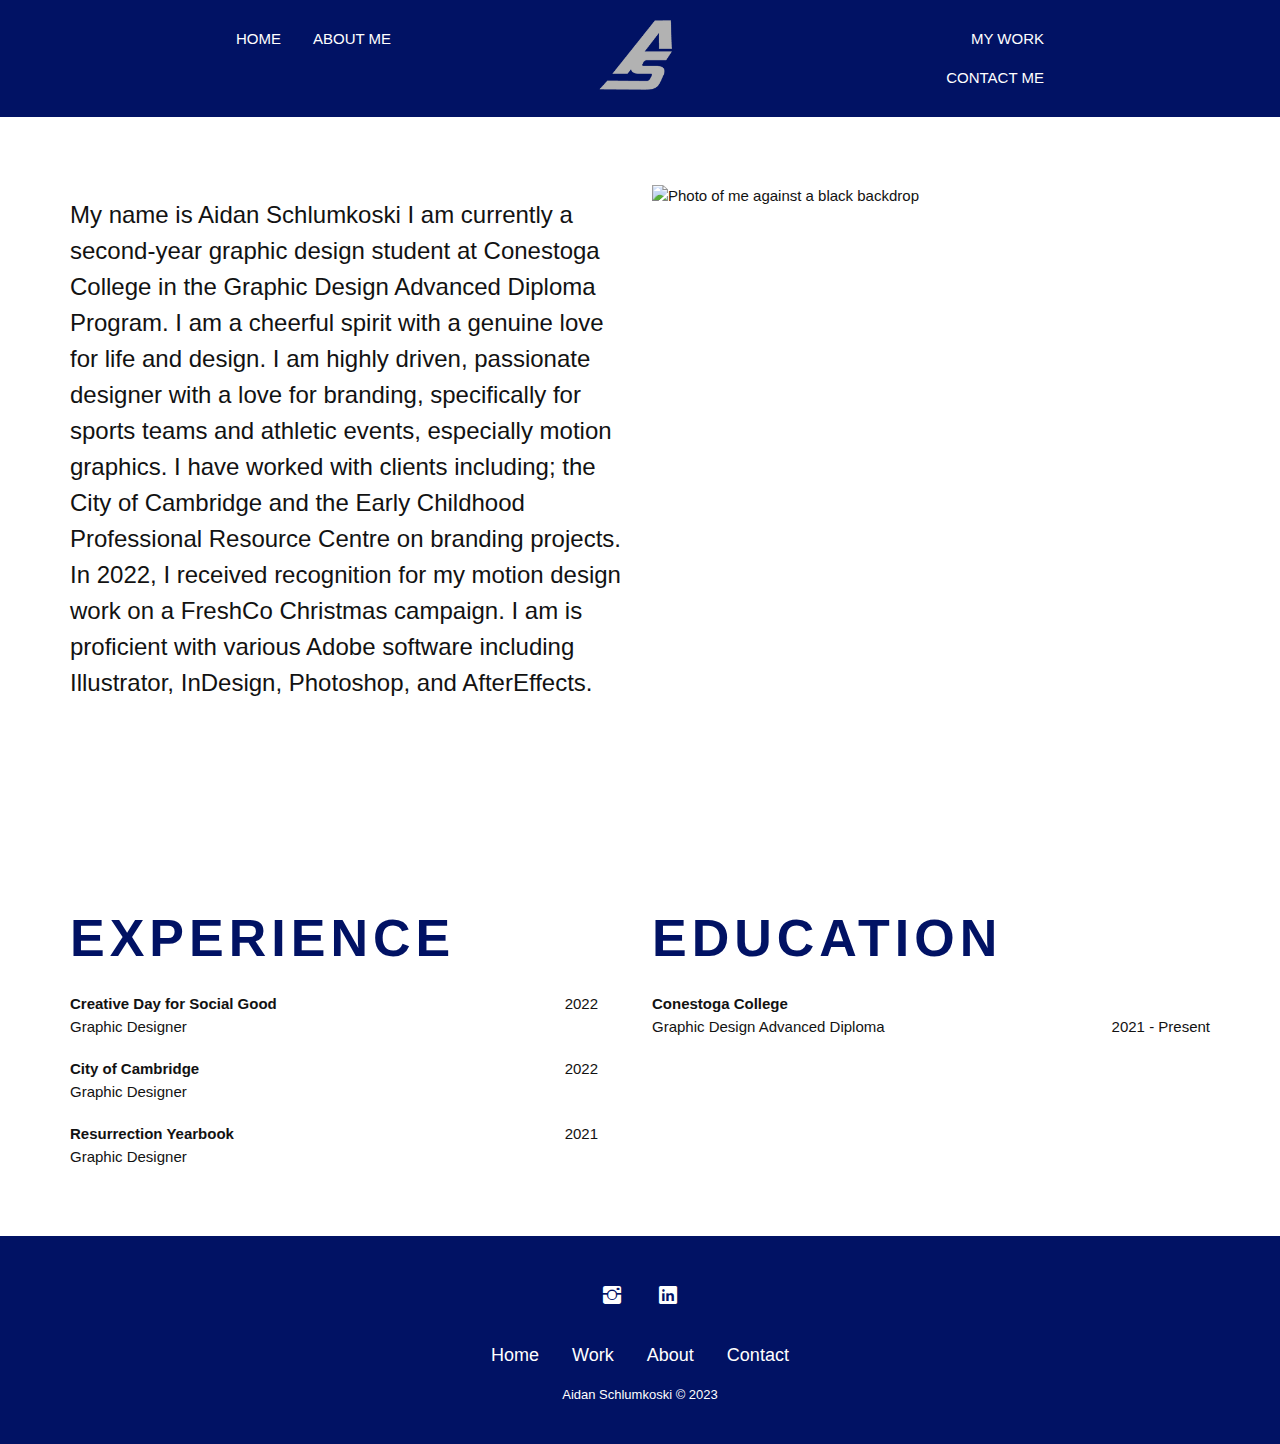
==== about.html @ da4cecaf "Initial website upload" ====
<!DOCTYPE html>
<html lang="en">
<head>
<meta charset="UTF-8">
<meta name="viewport" content="width=device-width, initial-scale=1.0, shrink-to-fit=no">
<title>Home</title>
<link type="text/css" rel="stylesheet" href="assets/bootstrap/css/bootstrap.min.css" />
<link type="text/css" rel="stylesheet" href="assets/css/styles.css" />
<script src="assets/bootstrap/js/bootstrap.min.js"></script>
</head>

<body class="content topic">
	<div class="container-fluid gx-0">
	
		<header class="edge-to-edge">
    <div class="custom-nav">
      <div class="container">
        <div class="row">
          <div class="col-md-4">
            <ul class="nav nav-pad-left">
              <li class="nav-item"><a class="nav-link active" aria-current="page" href="index.html">HOME</a> </li>
              <li class="nav-item"> <a class="nav-link" aria-current="page" href="about.html">ABOUT ME</a> </li>
            </ul>
          </div>
          <div class="col-md-4">
            <div class="text-center"> <a class="fw-bolder" href="index.html"><img src="assets/img/sierra_pilot_white_logo.png" class="logo" alt="my logo"/></a> </div>
          </div>
          <div class="col-md-4">
            <ul class="nav nav-pad-right justify-content-end">
              <li class="nav-item"> <a class="nav-link" aria-current="page" href="portfolio.html"> MY WORK</a> </li>
              <li class="nav-item"> <a class="nav-link" aria-current="page" href="contact.html">CONTACT ME</a> </li>
            </ul>
          </div>
        </div>
      </div>
    </div>
  </header>
    <div class="container">
        <div class="row justify-content-center">
            <div class="col-12">
                <main>
                    <div class="row">
                        <div class="col-12 col-md-6">
							<p class="about"> My name is Aidan Schlumkoski I am currently a second-year graphic design student at Conestoga College in the Graphic Design Advanced Diploma Program. I am a cheerful spirit with a genuine love for life and design. I am highly driven, passionate designer with a love for branding, specifically for sports teams and athletic events, especially motion graphics. I have worked with clients including; the City of Cambridge and the Early Childhood Professional Resource Centre on branding projects. In 2022, I received recognition for my motion design work on a FreshCo Christmas campaign. I am is proficient with various Adobe software including Illustrator, InDesign, Photoshop, and AfterEffects.</p>
                        </div>
                        <div class="col-sm-12 col-md-6 mt-5"> <img src="../imagery used/IMG_5829.jpg" class="img-fluid size600 cover" alt="Photo of me against a black backdrop" /> </div>
                    </div>
					
					
					
					<div class="row mt-5">
						<div class="col-md-6">
							<h1 class="heading">Experience</h1>
							
							<div class="row resume-data">
								<div class="col-md-6">
									<div class="job-position-bold">Creative Day for Social Good</div>
									<div class="job-position">Graphic Designer</div>
								</div>
								<div class="col-md-6">
									<div class="job-date">2022</div>
								</div>
							</div>
							
							<div class="row resume-data">
								<div class="col-md-6">
									<div class="job-position-bold">City of Cambridge</div>
									<div class="job-position">Graphic Designer</div>
								</div>
								<div class="col-md-6">
									<div class="job-date">2022</div>
								</div>
							</div>
							
							<div class="row resume-data">
								<div class="col-md-6">
								<div class="job-position-bold">Resurrection Yearbook</div>
									<div class="job-position">Graphic Designer</div>
								</div>
								<div class="col-md-6">
									<div class="job-date">2021</div>
								</div>
							</div>
							
				
							
						</div>
						
						
						
						<div class="col-md-6">
							<h1 class="heading">Education</h1>
							<div class="education-bold">Conestoga College</div>
							<div class="education">Graphic Design Advanced Diploma <span class="education-date">2021 - Present</span> </div> 
						</div>
						
						
					</div>
					
						
				

                </main>
				</div>
        </div>
    </div>
</div>
<div class="container-fluid gx-0">
    <footer class="footer-basic mt-5">
        <div class="social"><a href="https://www.instagram.com/schlumydesigns/" target="_blank"><i class="icon ion-social-instagram"></i></a><a href="https://www.linkedin.com/in/aidan-schlumkoski-2469671aa/" target="_blank"><i class="icon ion-social-linkedin"></i></a></div>
        <ul class="list-inline">
            <li class="list-inline-item"><a href="index.html">Home</a></li>
            <li class="list-inline-item"><a href="portfolio.html">Work</a></li>
            <li class="list-inline-item"><a href="about.html">About</a></li>
			   <li class="list-inline-item"><a href="contact.html">Contact</a></li>
        </ul>
        <p class="copyright">Aidan Schlumkoski © 2023</p>
    </footer>
</div>
</body>
</html>
---- assets/css/styles.css ----
@charset "UTF-8";
/* CSS Document */
@import	 url("../fonts/ionicons.min.css");
@import url('https://fonts.googleapis.com/css2?family=Oswald:wght@400;600;700imgfamily=Roboto:ital,wght@0,300;0,400;0,500;0,700;1,100;1,400imgdisplay=swap');
@import url('https://fonts.googleapis.com/css2?family=Lilita+One&display=swap');

.custom-nav {
	background: #011264;
	color:white;
	padding: 20px 0;
}

.custom-nav a {
	color:white;
	display:inline-block;
	display:grid;
}

.custom-nav a:hover {
	color:black;
	background-color: #B2B2B2;
	cursor: pointer;
}

.custom-nav img{
	background-color:#011264 ;
}
.portfolio-block{
	padding-top: 0px;
	padding-bottom: 0px;
}
.nav-pad-left{
	padding-left: 150px;
}

.nav-pad-right{
	padding-right: 150px;
}

.job-date {
	text-align: right;
	padding-right:30px;
}

.education-date{
	float:right;
}
.job-position-bold{
	font-weight: bold;
}

.education-bold{
	font-weight: bold;
}

.resume-data {
	margin-bottom:20px;
}

body {
	font-family: 'canada-type-gibson', sans-serif;
	font-size: 15px;
	color: #121212;
}
.header-hero{
	background-image: url("../../../imagery used/Hero.JPG");
	background-size:cover;
	background-position: center;
	height: 900px;
	display: flex;
}
/* Typography styles */

.display-1 {
	font-family: 'canada-type-gibson', sans-serif;
	font-weight: 700;
	vertical-align: middle;
	color: #FFFFFF;
	text-shadow:2px 2px 20px #020202;

}
.display-2 {
	font-family: 'canada-type-gibson', sans-serif;
	font-weight: 50;
	font-size: 50px;
	vertical-align: middle;
	color: #FFFFFF;

}
.quote{
	background-color: #FBF5F5;
}
blockquote {
	font-size: 2em;
	position: relative;
	font-family: "canada-type-gibson", sans-serif;
	font-weight: 300;
	font-style: italic;
	margin: 40px;
	padding: 50px;
	
}

blockquote::before{
	content: url('../img/quoteicon.png');
	position: absolute;
	top: calc(50% - 40px);
	left: calc(0% - 100px);
	display: block;
}

blockquote::after{
	content: url('../img/quoteicon.png');
	position: absolute;
	top: calc(50% - 50px);
	left: calc(100% + 0px);
	display: block;
	transform: rotate(180deg);
}
blockquote cite{
	width:100%;
	text-align:right;
}
/* Header css */

.logo {
	max-height: 70px;
}

/* Footer css */

.footer-basic {
  padding: 40px 0;
  background-color: #011264;
  color: #f2f2f2;
	width:100%;
}

.footer-basic ul {
  padding: 0;
  list-style: none;
  text-align: center;
  font-size: 18px;
  line-height: 1.6;
  margin-bottom: 0;
}

.footer-basic li {
  padding: 0 10px;
}

.footer-basic ul a {
  color: #FFF;
  text-decoration: none;
}

.footer-basic ul a:hover {
  opacity: 1;
}

.footer-basic .social {
  text-align: center;
  padding-bottom: 25px;
}

.footer-basic .social > a {
  font-size: 24px;
  width: 40px;
  height: 40px;
  line-height: 40px;
  display: inline-block;
  text-align: center;
  margin: 0 8px;
  color: #FFFFFF;
}

.footer-basic .social > a:hover {
  opacity: 0.9;
}

.footer-basic .copyright {
  margin-top: 15px;
  text-align: center;
  font-size: 13px;
  color: #FFF;
  margin-bottom: 0;
}

/* Image utilities */

img.fill {
	object-fit: fill;
}
img.contain {
	object-fit: contain;
}
img.cover {
	object-fit: cover;
}
img.scale-down {
	object-fit: scale-down;
}
img.none {
	object-fit: none;
}
img.size250, img.size300, img.size350, img.size400, img.size4by3, img.size4by5, img.size4by6, img.size600, img.size800, img.banner-full, img.banner-thin {
	display: block;
	width: 250px;
	height: 250px;
	margin: 20px auto;
}
img.size300 {
	width: 300px;
	height: 300px;
}
img.size350 {
	width: 350px;
	height: 350px;
}
img.size400 {
	width: 400px;
	height: 400px;
}
img.size4by3 {
	width: 400px;
	height: 300px;
}
img.size4by5 {
	width: 400px;
	height: 500px;
}
img.size4by6 {
	width: 600px;
	height: 400px;
}
img.size4by9{
	width:900px;
	height:600px;
}
img.size500 {
	width: 500px;
	height: 500px;
}
img.size600 {
	width: 600px;
	height: 650px;
}
img.size800 {
	width: 800px;
	height: 850px;
}
img.test{
	width:1920px;
	height:1000px;
}
img.banner-full {
	width: 100%;
	height: 325px;
}
img.banner-thin {
	width: 100%;
	height: 250px;
}
img.intro-full {
	width: 100%;
	height: 740px;
}


/* Image positioning css*/

img.p-center {
	object-position: center;
}
img.p-left {
	object-position: left;
}
img.p-right {
	object-position: right;
}
img.p-top {
	object-position: top;
}
img.p-bottom {
	object-position: bottom;
}

/* nav bar customization */

.bg-dark {
	background-color: #282828 !important;
}

.bg-light {
	background-color: #f4f4f4 !important;
}

.primary1{
	background-color: #282828;
}

.primary2{
	background-color: #555;
}

.primary3{
	background-color: #B4B4B4;
}

.primary4{
	background-color: #FF0004;
}

.nav-link{
	color:#FFFFFF;
}
.nav-link:hover{
	color: aqua;
}

/* carousel styling */

.carousel-caption{
	width:100%;
	right:0%;
	left:0%;
	background-color: rgba(0,0,0,.7);
}
img.carousel-img{
	width:100%;
	height:750px;
	object-fit:cover;
}



.description{
	margin-right: 500px;
	margin-left: 500px;
}

.portfolio-img{
	width: 1000px;
	height: 1100px;
	margin-left: 200px;
	margin-right: 800px;
	padding-top: 10px;
	padding-bottom: 10px;
}

/* hover */

.nav-item:hover{
	color: #FF0004;
}
/* rule under */
.rule-under{
	margin-right: 27em;
}

/* body */
.about{
	font-family: "canada-type-gibson", sans-serif;
	font-size:24px;
	color: #121212;
	margin-top: 80px;
}
.heading{
	display: block;
    margin-top: 0;
    margin-bottom: 20px;
    font-family: "canada-type-gibson", sans-serif;
	font-weight: 700;
    color: #011264;
    font-size: 52px;
    line-height: 70px;
    letter-spacing: 5px;
    text-transform: uppercase;
}
.mywork{
	margin-left: 3%;
	margin-right: 3%;
}



.nav-toggle {
	position:absolute;
	top:10px;
	right:10px;
	background:none;
	outline:none;
	border:none;
	color:white;
	font-size:30px;
	
}

.mobile-menu {
	background:black;
	height:100vh;
	width:100vw;
	position:relative;
	z-index:99;
	display:none;
}



.mobile-menu .nav {
	font-size:30px;
	padding: 50px 0;
	text-align: center;
}


.noscroll {
	overflow-y: hidden;
}

@media screen and (min-width:1025px) {
	.mobile-nav {
		display:none;
	}
	
}



@media screen and (max-width:1024px) {
	.mobile-nav {
		display:block;
	}
	.desktop-nav {
		display:none;
	}
}

@media (max-width:500px) {
	blockquote::before {
		top: calc(0% - 40px);
	left: calc(0% - 30px);
	}
	blockquote::after {
		top: calc(100% - 10px);
	left: calc(100% - 75px);
	}
	.display-2{
		font-size:30px;
	}
	.logo{
		padding-left: 20px;
	}
}
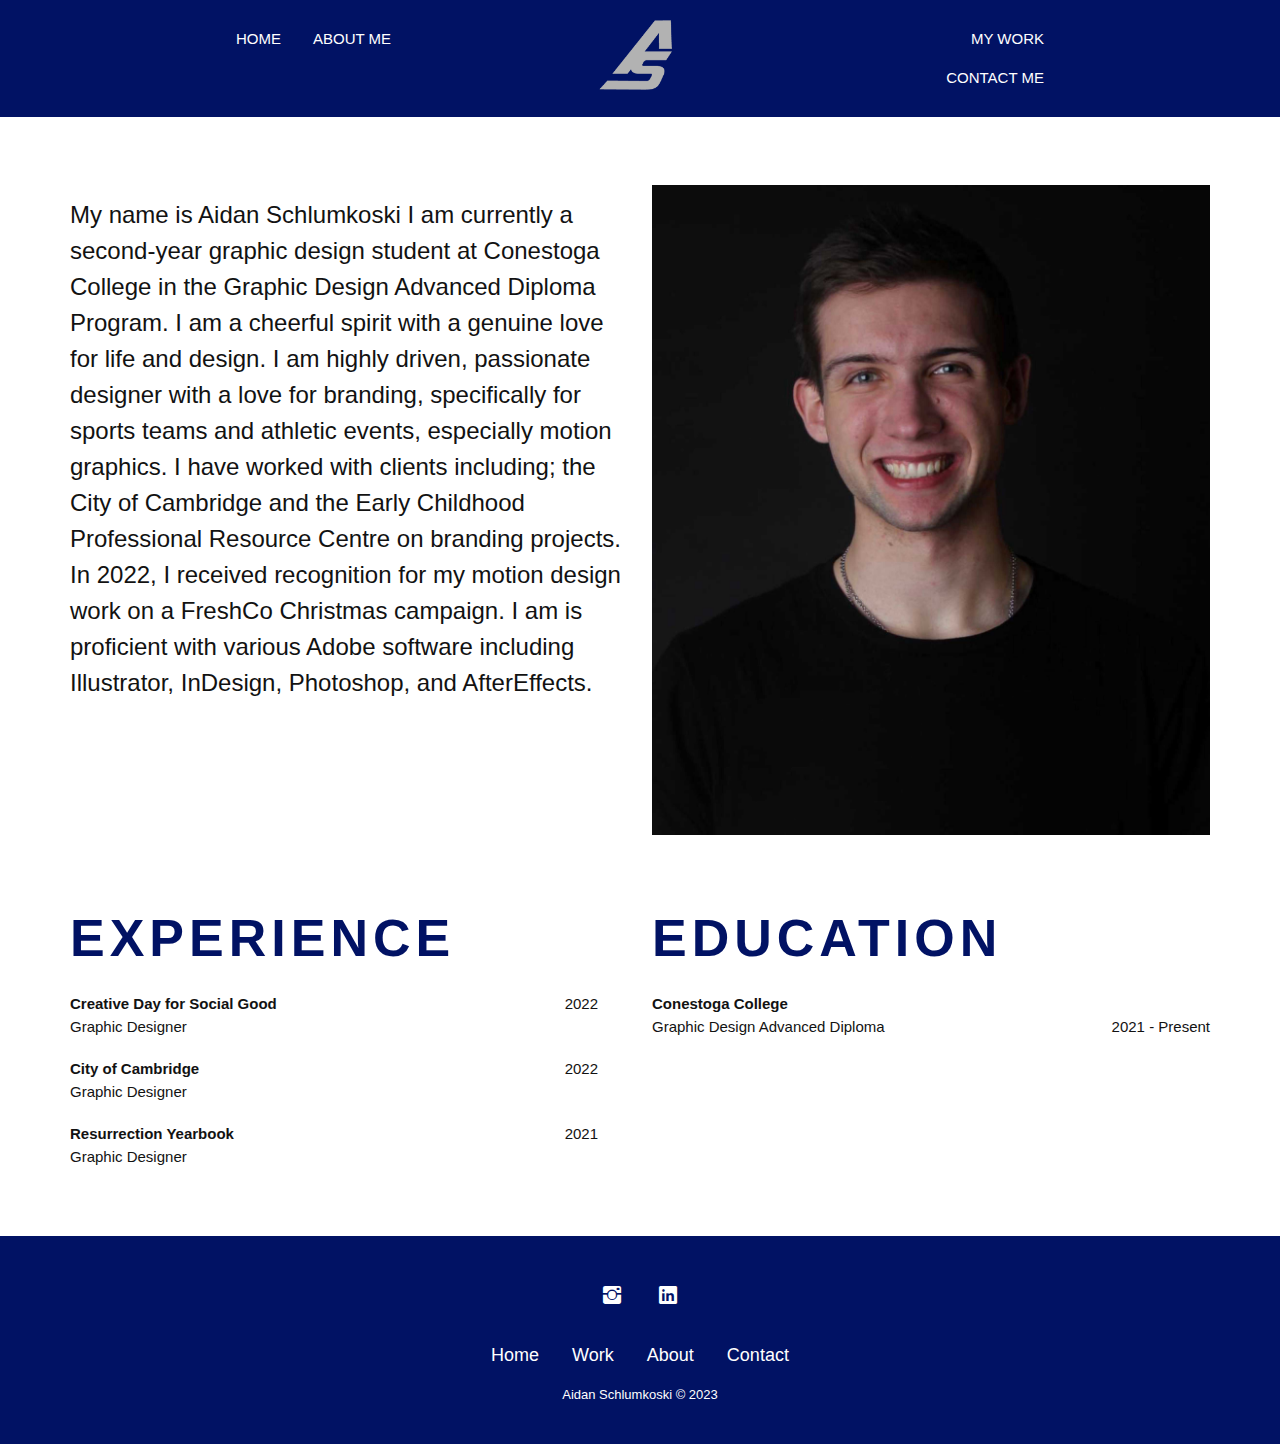
==== commit 30e14213: "Fixed broken images website" ====
--- a/about.html
+++ b/about.html
@@ -43,7 +43,7 @@
                         <div class="col-12 col-md-6">
 							<p class="about"> My name is Aidan Schlumkoski I am currently a second-year graphic design student at Conestoga College in the Graphic Design Advanced Diploma Program. I am a cheerful spirit with a genuine love for life and design. I am highly driven, passionate designer with a love for branding, specifically for sports teams and athletic events, especially motion graphics. I have worked with clients including; the City of Cambridge and the Early Childhood Professional Resource Centre on branding projects. In 2022, I received recognition for my motion design work on a FreshCo Christmas campaign. I am is proficient with various Adobe software including Illustrator, InDesign, Photoshop, and AfterEffects.</p>
                         </div>
-                        <div class="col-sm-12 col-md-6 mt-5"> <img src="../imagery used/IMG_5829.jpg" class="img-fluid size600 cover" alt="Photo of me against a black backdrop" /> </div>
+                        <div class="col-sm-12 col-md-6 mt-5"> <img src="assets/imagery used/IMG_5829.jpg" class="img-fluid size600 cover" alt="Photo of me against a black backdrop" /> </div>
                     </div>
 					
 					
--- a/assets/css/styles.css
+++ b/assets/css/styles.css
@@ -63,7 +63,7 @@
 	color: #121212;
 }
 .header-hero{
-	background-image: url("../../../imagery used/Hero.JPG");
+	background-image: url("../imagery used/Hero.JPG");
 	background-size:cover;
 	background-position: center;
 	height: 900px;
